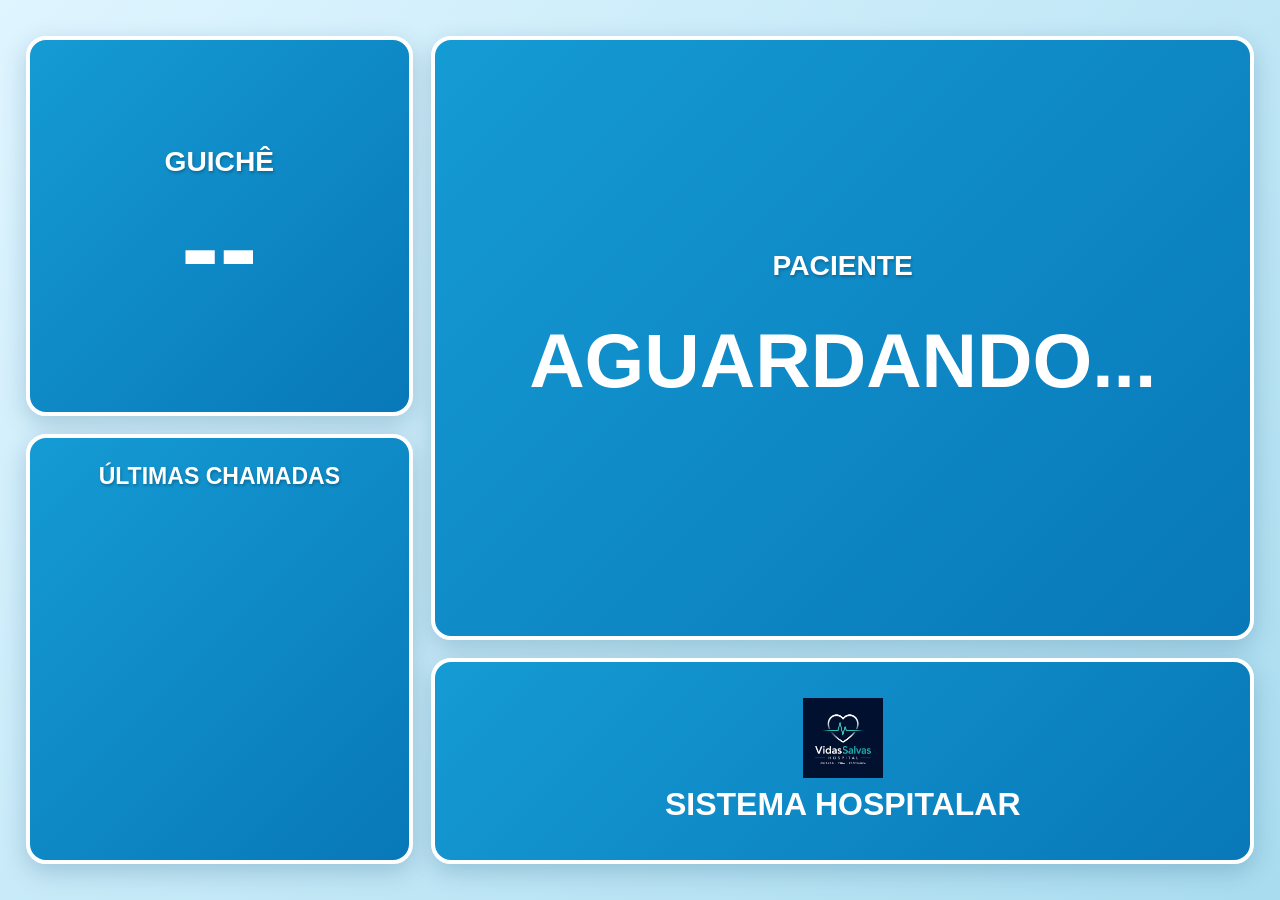
==== frontend/tv.html @ 1b15d296 "Add files via upload" ====
<!DOCTYPE html>
<html lang="pt-br">

<head>

<meta charset="UTF-8">

<meta
  name="viewport"
  content="width=device-width, initial-scale=1.0"
>

<title>Sistema Hospitalar - TV</title>

<style>

* {
    box-sizing: border-box;
    margin: 0;
    padding: 0;
    font-family: Arial, sans-serif;
}

body {

    background:
        linear-gradient(
            135deg,
            #dff5ff,
            #a9dcef
        );

    display: flex;

    justify-content: center;

    align-items: center;

    height: 100vh;

    overflow: hidden;

    padding: 20px;
}


/* =========================================================
   CONTAINER DA TV
========================================================= */

.tv-container {

    display: flex;

    width: 96vw;

    height: 92vh;

    gap: 18px;

}


/* =========================================================
   PAINEL ESQUERDO
========================================================= */

.left-panel {

    display: flex;

    flex-direction: column;

    width: 32%;

    gap: 18px;

}


/* =========================================================
   PAINEL DIREITO
========================================================= */

.right-panel {

    display: flex;

    flex-direction: column;

    width: 68%;

    gap: 18px;

}


/* =========================================================
   BOX
========================================================= */

.box {

    background:
        linear-gradient(
            135deg,
            #159bd4,
            #0878b8
        );

    border: 4px solid #ffffff;

    border-radius: 20px;

    display: flex;

    flex-direction: column;

    justify-content: center;

    align-items: center;

    text-align: center;

    box-shadow:
        0 8px 25px rgba(0, 70, 110, 0.22);

    overflow: hidden;

}


/* =========================================================
   TÍTULO
========================================================= */

.box-title {

    color: #ffffff;

    font-size: 2.2vw;

    font-weight: bold;

    text-transform: uppercase;

    text-shadow:
        1px 2px 3px rgba(0, 0, 0, 0.25);

    margin-bottom: 12px;

}


/* =========================================================
   LOCAL
========================================================= */

.local-box {

    flex: 1;

}


.local-number {

    color: #ffffff;

    font-size: 9vw;

    font-weight: bold;

    line-height: 1;

}


.local-type {

    color: #e9f8ff;

    font-size: 1.8vw;

    font-weight: bold;

    margin-top: 6px;

}


/* =========================================================
   HISTÓRICO
========================================================= */

.history-box {

    flex: 1;

    justify-content: flex-start;

    align-items: flex-start;

    padding: 25px;

}


.history-box .box-title {

    font-size: 1.8vw;

    align-self: center;

}


#history-list {

    list-style: none;

    width: 100%;

    color: #ffffff;

    font-size: 1.4vw;

    font-weight: bold;

    text-align: left;

}


#history-list li {

    margin-bottom: 10px;

    border-bottom:
        1px solid rgba(255, 255, 255, 0.25);

    padding-bottom: 8px;

}


/* =========================================================
   PACIENTE
========================================================= */

.patient-box {

    flex: 3;

}


.patient-name {

    color: #ffffff;

    font-size: 6vw;

    font-weight: bold;

    line-height: 1.2;

    word-break: break-word;

    padding: 20px;

}


/* =========================================================
   LOGO
========================================================= */

.tv-logo {
    width: 80px;
    height: 80px;
    object-fit: contain;
    margin-bottom: 8px;
}
.logo-box {

    flex: 1; 

}


.logo-text {

    color: #ffffff;

    font-size: 2.5vw;

    font-weight: bold;

    text-transform: uppercase;
    
}


/* =========================================================
   ANIMAÇÃO
========================================================= */

@keyframes flash {

    0%,
    100% {
        opacity: 1;
        transform: scale(1);
    }

    50% {
        opacity: 0.5;
        transform: scale(1.02);
    }

}


.flash {

    animation:
        flash 0.5s ease 3;

}


/* =========================================================
   RESPONSIVIDADE
========================================================= */

@media (max-width: 900px) {

    .tv-container {

        flex-direction: column;

        width: 95vw;

        height: 95vh;

    }

    .left-panel,
    .right-panel {

        width: 100%;

    }

    .left-panel {

        flex-direction: row;

    }

    .local-number {

        font-size: 8vw;

    }

    .patient-name {

        font-size: 7vw;

    }

}

</style>

</head>


<body>


<div class="tv-container">


    <!-- PAINEL ESQUERDO -->

    <div class="left-panel">


        <!-- LOCAL -->

        <div class="box local-box">

            <div
                class="box-title"
                id="local-tipo"
            >
                GUICHÊ
            </div>


            <div
                class="local-number"
                id="local-numero"
            >
                --
            </div>


        </div>


        <!-- HISTÓRICO -->

        <div class="box history-box">

            <div class="box-title">
                ÚLTIMAS CHAMADAS
            </div>


            <ul id="history-list"></ul>

        </div>


    </div>


    <!-- PAINEL DIREITO -->

    <div class="right-panel">


        <!-- PACIENTE -->

        <div class="box patient-box">

            <div class="box-title">
                PACIENTE
            </div>


            <div
                class="patient-name"
                id="patient-name"
            >
                AGUARDANDO...
            </div>

        </div>


        <!-- LOGO -->

        <div class="box logo-box">

            <img 
            src="logo ospital.png" 
            alt="Logo Hospital"
            class="tv-logo"
            >

            <div class="logo-text">
               Sistema Hospitalar
            </div>

        </div>


    </div>


</div>


<script>

let ultimoId = null;


/* =========================================================
   ATUALIZAR TV
========================================================= */

function atualizar() {

    fetch("/tv/chamada")

    .then(r => r.json())

    .then(data => {

        const chamada =
            data.chamada;

        const historico =
            data.historico || [];


        if (chamada) {


            document.getElementById(
                "local-tipo"
            ).innerText =
                chamada.localTipo ||
                "GUICHÊ";


            document.getElementById(
                "local-numero"
            ).innerText =
                chamada.localNumero ||
                "--";


            document.getElementById(
                "patient-name"
            ).innerText =
                chamada.paciente ||
                "AGUARDANDO...";


            /* Flash quando existe nova chamada */

            if (chamada.id !== ultimoId) {

                ultimoId =
                    chamada.id;


                const patientBox =
                    document.querySelector(
                        ".patient-box"
                    );


                patientBox.classList.remove(
                    "flash"
                );


                void patientBox.offsetWidth;


                patientBox.classList.add(
                    "flash"
                );

            }

        }


        /* =================================================
           HISTÓRICO
        ================================================= */

        const list =
            document.getElementById(
                "history-list"
            );


        list.innerHTML = "";


        historico
            .slice(0, 4)
            .forEach(h => {


                const li =
                    document.createElement(
                        "li"
                    );


                const tipo =
                    h.localTipo
                        ? h.localTipo.substring(
                            0,
                            4
                        )
                        : "GUIC";


                li.innerText =
                    `${tipo}.${h.localNumero} - ${h.paciente}`;


                list.appendChild(li);

            });

    })

    .catch(err => {

        console.log(
            "Erro ao buscar chamada:",
            err
        );

    });

}


/* =========================================================
   ATUALIZAÇÃO AUTOMÁTICA
========================================================= */

atualizar();

setInterval(
    atualizar,
    2000
);

</script>


</body>

</html>
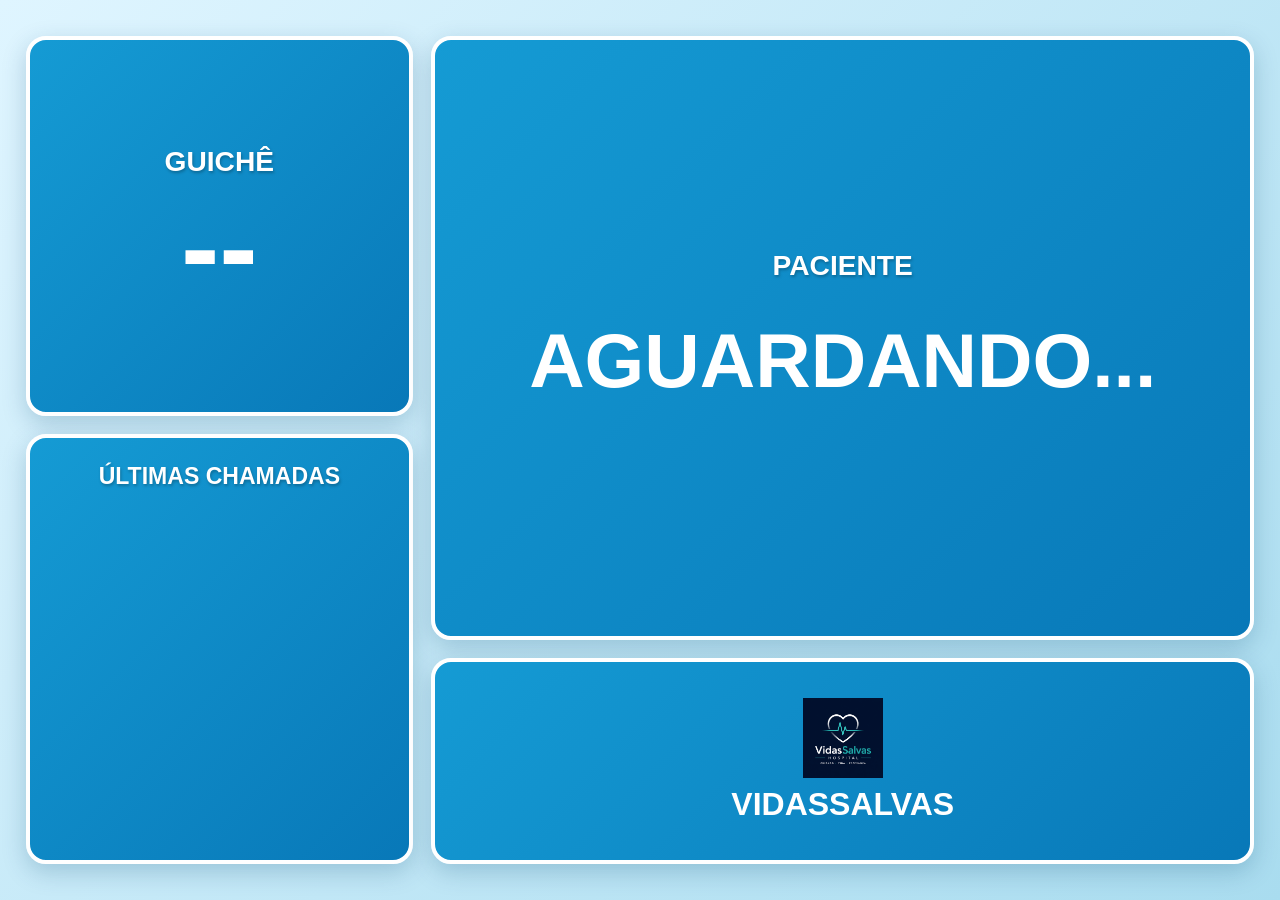
==== commit 7f49437f: "Update tv.html" ====
--- a/frontend/tv.html
+++ b/frontend/tv.html
@@ -464,7 +464,7 @@
             >
 
             <div class="logo-text">
-               Sistema Hospitalar
+              VidasSalvas
             </div>
 
         </div>
@@ -626,4 +626,4 @@
 
 </body>
 
-</html>+</html>
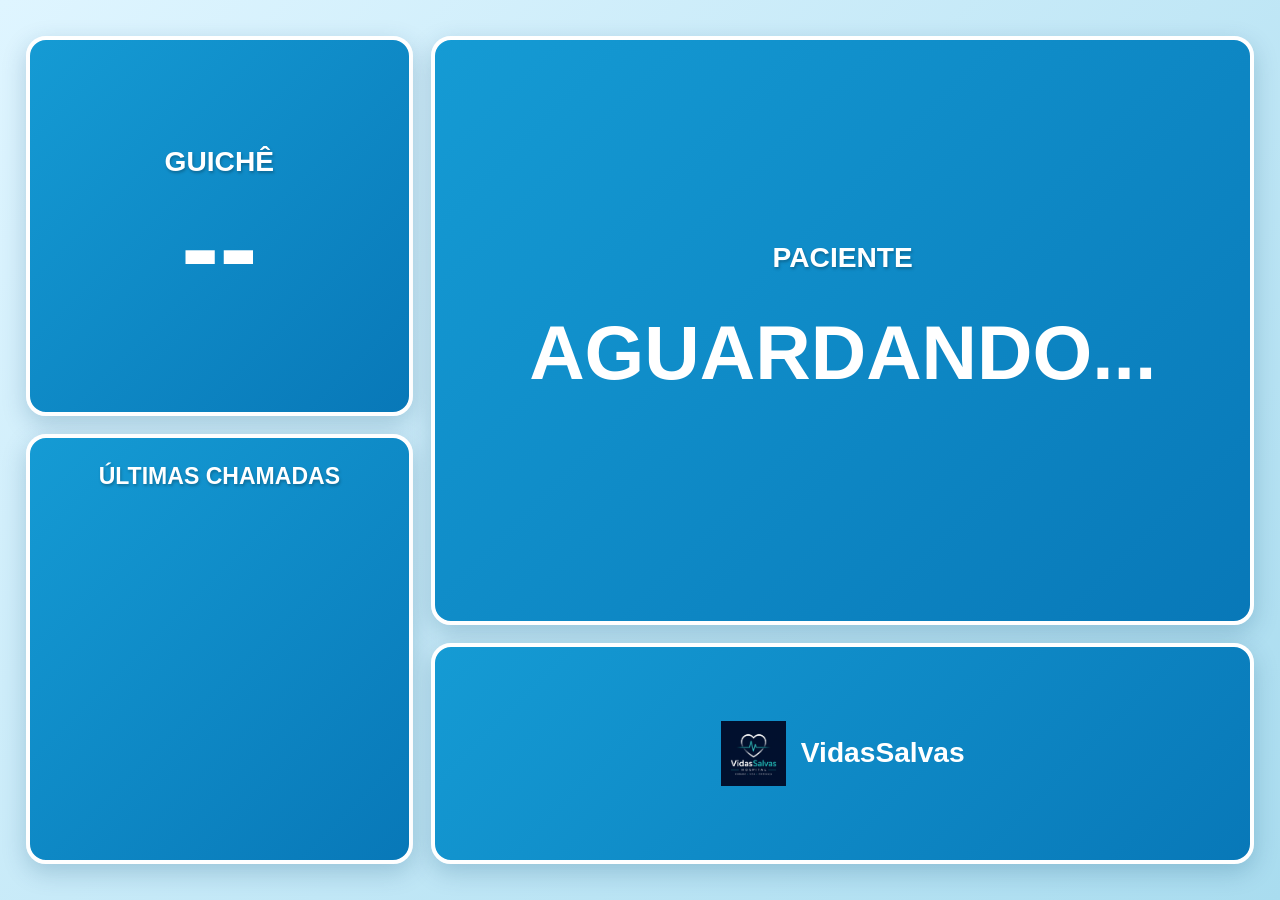
==== commit 2f34b1de: "Update tv.html" ====
--- a/frontend/tv.html
+++ b/frontend/tv.html
@@ -276,29 +276,28 @@
    LOGO
 ========================================================= */
 
+.logo-box {
+    flex: 1;
+    display: flex;
+    flex-direction: row;
+    justify-content: center;
+    align-items: center;
+    gap: 15px;
+    padding: 10px;
+}
+
 .tv-logo {
-    width: 80px;
-    height: 80px;
+    width: 65px;
+    height: 65px;
     object-fit: contain;
-    margin-bottom: 8px;
-}
-.logo-box {
-
-    flex: 1; 
-
-}
-
+}
 
 .logo-text {
-
     color: #ffffff;
-
-    font-size: 2.5vw;
-
+    font-size: 2.2vw;
     font-weight: bold;
-
-    text-transform: uppercase;
-    
+    text-transform: none;
+    white-space: nowrap;
 }
 
 
@@ -455,20 +454,19 @@
 
         <!-- LOGO -->
 
-        <div class="box logo-box">
-
-            <img 
-            src="logo ospital.png" 
-            alt="Logo Hospital"
-            class="tv-logo"
-            >
-
-            <div class="logo-text">
-              VidasSalvas
-            </div>
-
-        </div>
-
+         <div class="box logo-box">
+
+    <img 
+        src="logo ospital.png" 
+        alt="Logo Hospital"
+        class="tv-logo"
+    >
+
+    <div class="logo-text">
+        VidasSalvas
+    </div>
+
+</div>
 
     </div>
 
